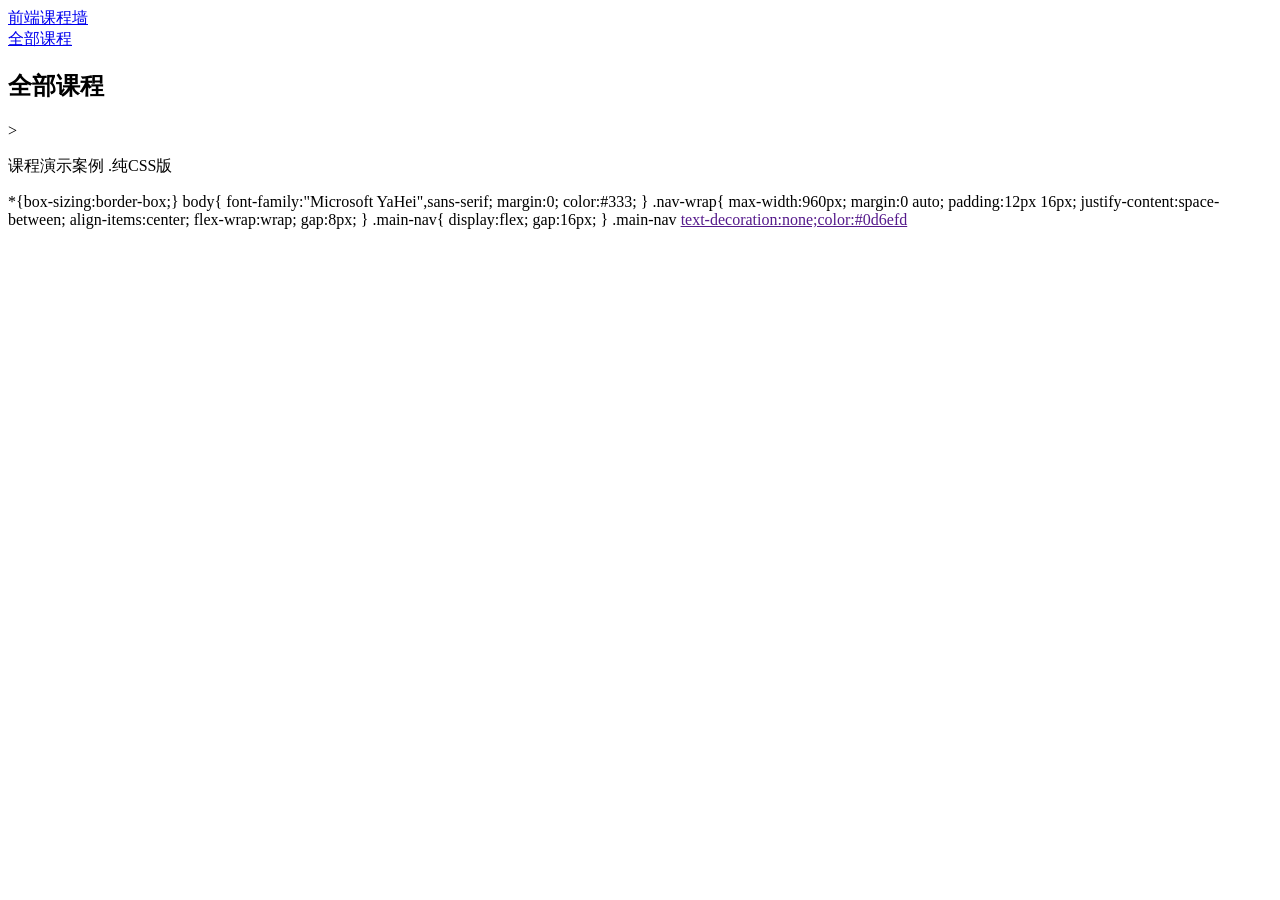
==== index.html @ 63f57be1 "Initial empty commit" ====
<!DOCTYPE html>
<html lang="zh -CN">
<head>
    <meta charset="UTF-8">
    <meta name="viewport" content="width=device-width, initial-scale=1.0">
    <title>课程展示</title>
    <link rel="stylesheet" href="css/courses.css"
</head>
<body>
    <header class="site-header">
     <div class="nav-wrap">
        <a class="logo"href="#">前端课程墙</a>
        <nav class="main-nav">
            <a href="#courses">全部课程</a>
            </nav>
            </div>
    </header>
    <main>
        <section id="courses">
            <h2>全部课程</h2>
            <div class="card-grid">
                <!-- 卡片下一步填 -->>
                 </div>
                 </section>
                 </main>
                 <footer><p>课程演示案例 .纯CSS版</p></footer>
                 </body>
                 </html>
                 *{box-sizing:border-box;}

                 body{
                    font-family:"Microsoft YaHei",sans-serif;
                    margin:0;
                    color:#333;
                 }

                 .nav-wrap{
                    max-width:960px;
                    margin:0 auto;
                    padding:12px 16px;
                    justify-content:space-between;
                    align-items:center;
                    flex-wrap:wrap;
                    gap:8px;
                 }
                  .main-nav{
                    display:flex;
                    gap:16px;
                  }

                  .main-nav <a href="">text-decoration:none;color:#0d6efd</a>
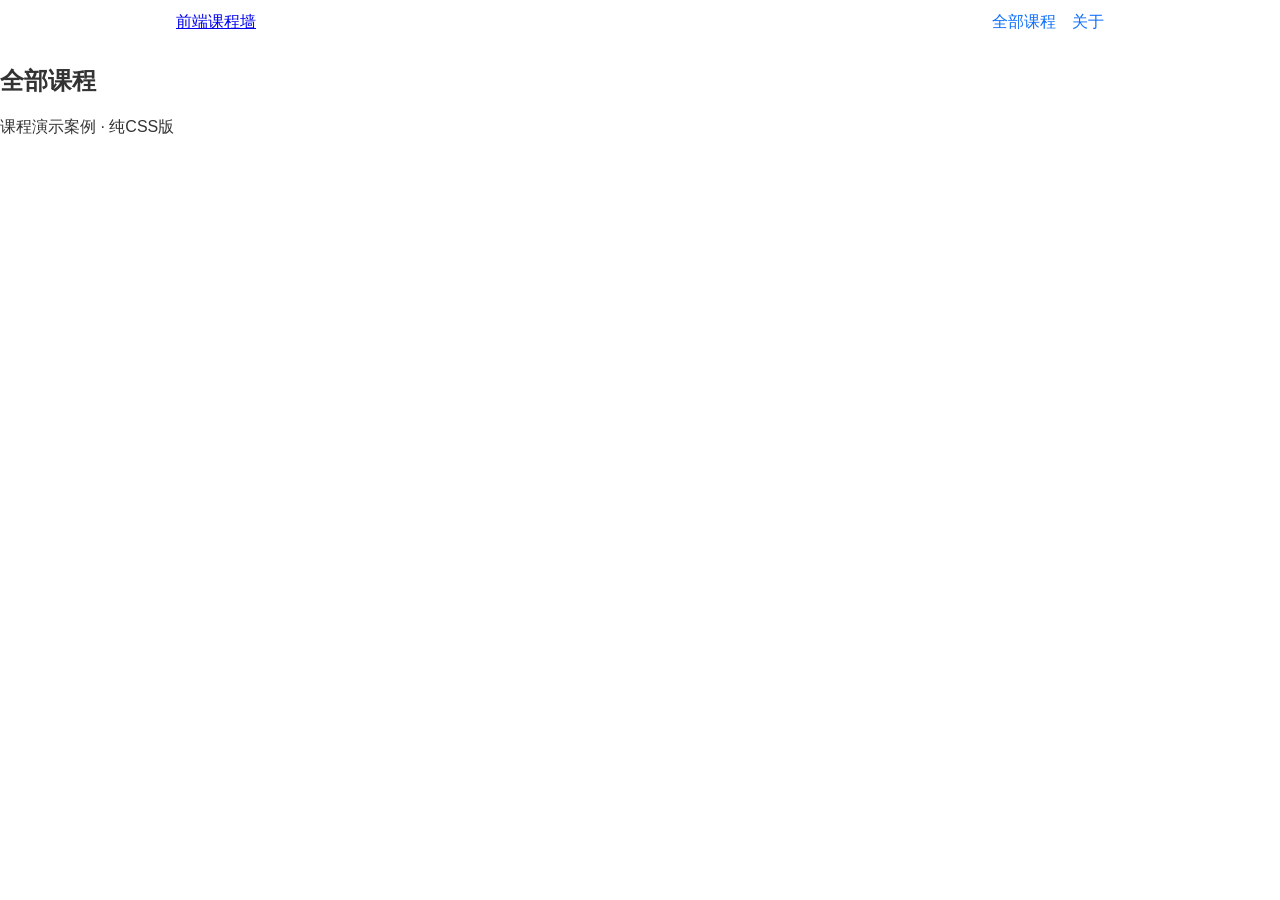
==== commit 2507b5ea: "添加课程展示页结构与Flex导航" ====
--- a/index.html
+++ b/index.html
@@ -1,55 +1,31 @@
 <!DOCTYPE html>
-<html lang="zh -CN">
+<html lang="zh-CN">
 <head>
     <meta charset="UTF-8">
     <meta name="viewport" content="width=device-width, initial-scale=1.0">
     <title>课程展示</title>
-    <link rel="stylesheet" href="css/courses.css"
+    <link rel="stylesheet" href="css/courses.css">
 </head>
 <body>
     <header class="site-header">
-     <div class="nav-wrap">
-        <a class="logo"href="#">前端课程墙</a>
-        <nav class="main-nav">
-            <a href="#courses">全部课程</a>
+        <div class="nav-wrap">
+            <a class="logo" href="#">前端课程墙</a>
+            <nav class="main-nav">
+                <a href="#courses">全部课程</a>
+                <a href="#about">关于</a>
             </nav>
-            </div>
+        </div>
     </header>
     <main>
         <section id="courses">
             <h2>全部课程</h2>
             <div class="card-grid">
-                <!-- 卡片下一步填 -->>
-                 </div>
-                 </section>
-                 </main>
-                 <footer><p>课程演示案例 .纯CSS版</p></footer>
-                 </body>
-                 </html>
-                 *{box-sizing:border-box;}
-
-                 body{
-                    font-family:"Microsoft YaHei",sans-serif;
-                    margin:0;
-                    color:#333;
-                 }
-
-                 .nav-wrap{
-                    max-width:960px;
-                    margin:0 auto;
-                    padding:12px 16px;
-                    justify-content:space-between;
-                    align-items:center;
-                    flex-wrap:wrap;
-                    gap:8px;
-                 }
-                  .main-nav{
-                    display:flex;
-                    gap:16px;
-                  }
-
-                  .main-nav <a href="">text-decoration:none;color:#0d6efd</a>
-                  
-                     
-
-                 +                <!-- 卡片下一步填 -->
+            </div>
+        </section>
+    </main>
+    <footer>
+        <p>课程演示案例 · 纯CSS版</p>
+    </footer>
+</body>
+</html>
--- a/css/courses.css
+++ b/css/courses.css
@@ -0,0 +1,30 @@
+* {
+    box-sizing: border-box;
+}
+
+body {
+    font-family: "Microsoft YaHei", sans-serif;
+    margin: 0;
+    color: #333;
+}
+
+.nav-wrap {
+    max-width: 960px;
+    margin: 0 auto;
+    padding: 12px 16px;
+    display: flex;
+    justify-content: space-between;
+    align-items: center;
+    flex-wrap: wrap;
+    gap: 8px;
+}
+
+.main-nav {
+    display: flex;
+    gap: 16px;
+}
+
+.main-nav a {
+    text-decoration: none;
+    color: #0d6efd;
+}
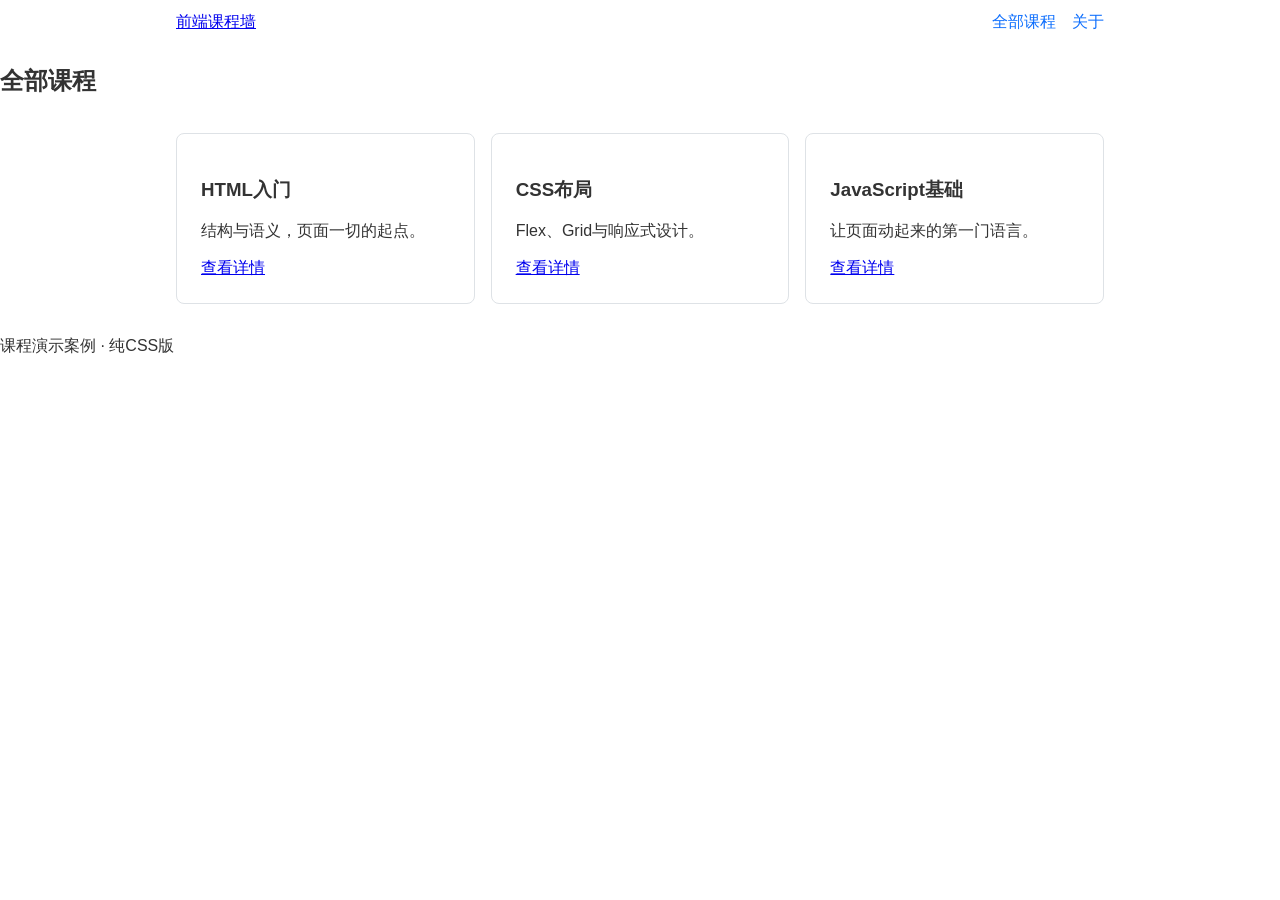
==== commit cd14c3c6: "添加Grid卡片墙与响应式断点" ====
--- a/index.html
+++ b/index.html
@@ -20,7 +20,21 @@
         <section id="courses">
             <h2>全部课程</h2>
             <div class="card-grid">
-                <!-- 卡片下一步填 -->
+                <article class="course-card">
+                    <h3>HTML入门</h3>
+                    <p>结构与语义，页面一切的起点。</p>
+                    <a href="#">查看详情</a>
+                </article>
+                <article class="course-card">
+                    <h3>CSS布局</h3>
+                    <p>Flex、Grid与响应式设计。</p>
+                    <a href="#">查看详情</a>
+                </article>
+                <article class="course-card">
+                    <h3>JavaScript基础</h3>
+                    <p>让页面动起来的第一门语言。</p>
+                    <a href="#">查看详情</a>
+                </article>
             </div>
         </section>
     </main>
--- a/css/courses.css
+++ b/css/courses.css
@@ -28,3 +28,24 @@
     text-decoration: none;
     color: #0d6efd;
 }
+
+.card-grid {
+    max-width: 960px;
+    margin: 0 auto;
+    padding: 16px;
+    display: grid;
+    grid-template-columns: repeat(auto-fit, minmax(260px, 1fr));
+    gap: 16px;
+}
+
+.course-card {
+    border: 1px solid #dee2e6;
+    border-radius: 8px;
+    padding: 16px;
+}
+
+@media (min-width: 992px) {
+    .course-card {
+        padding: 24px;
+    }
+}
